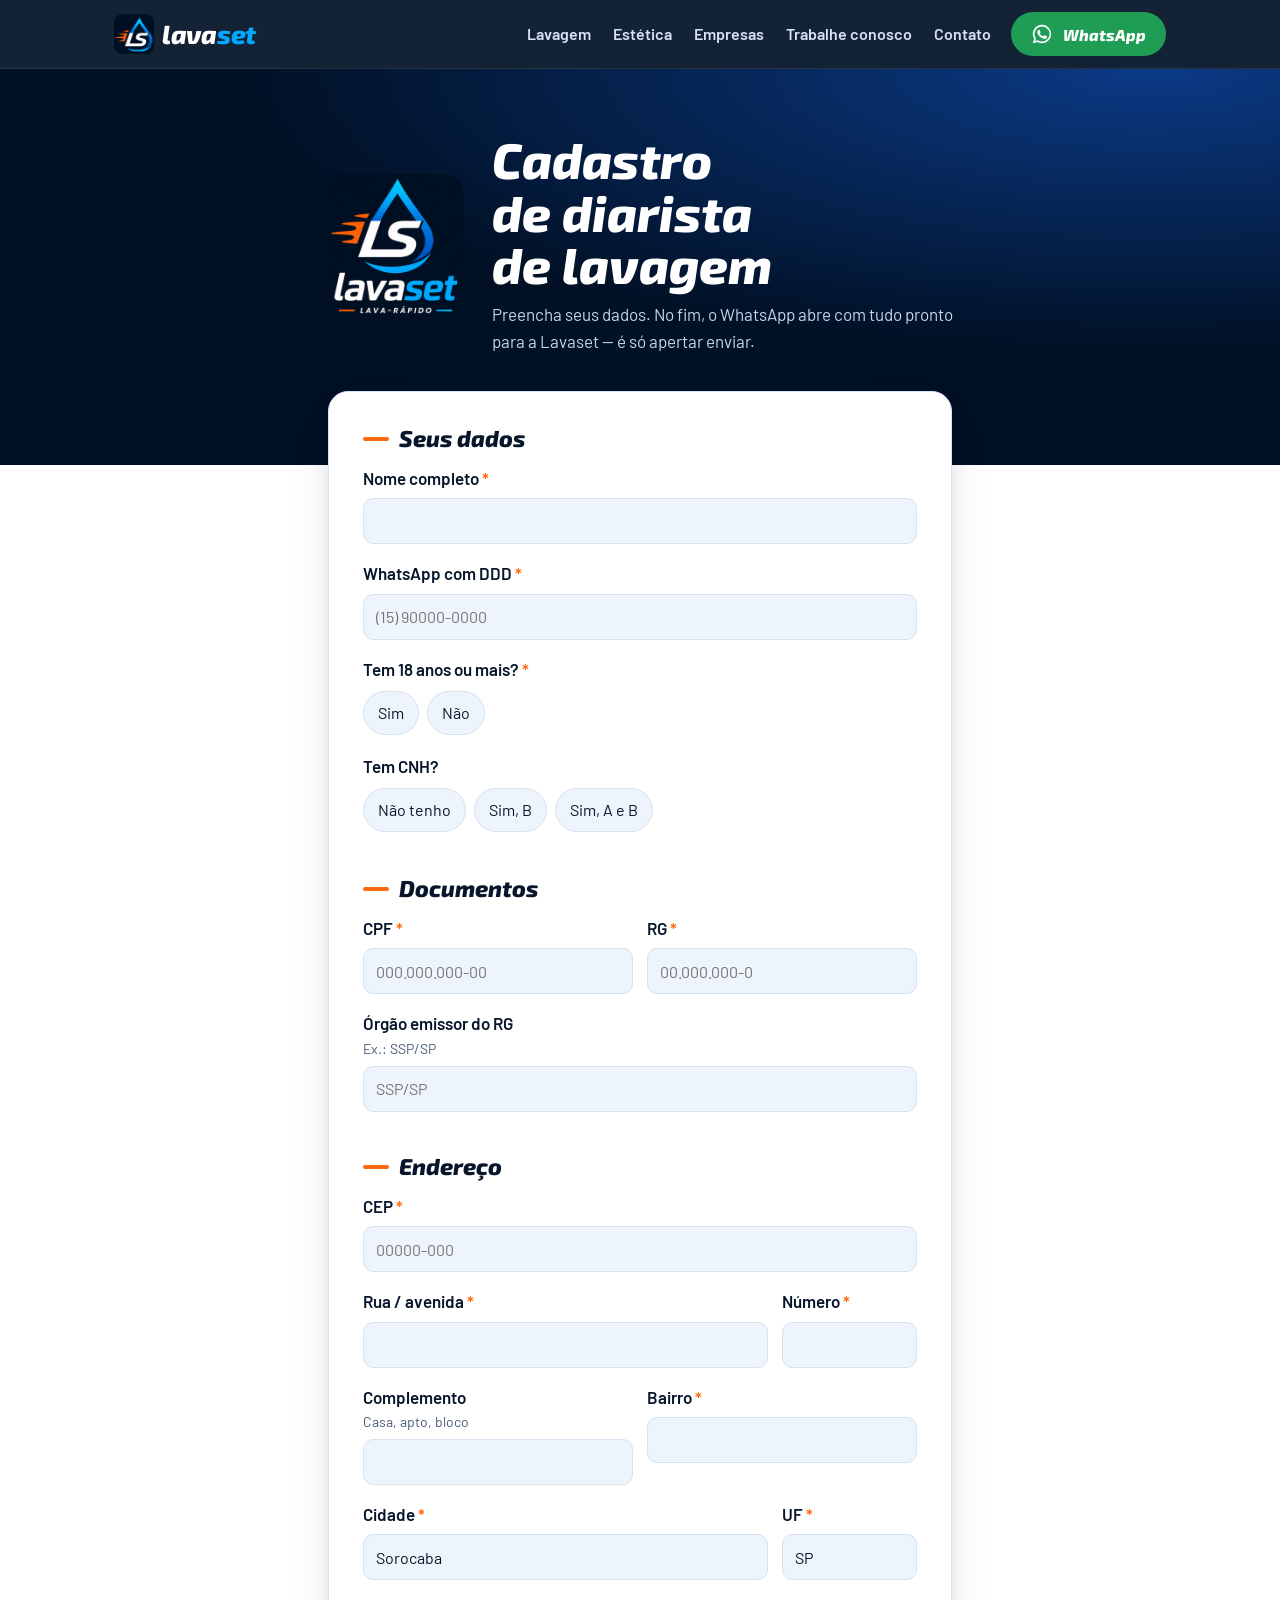
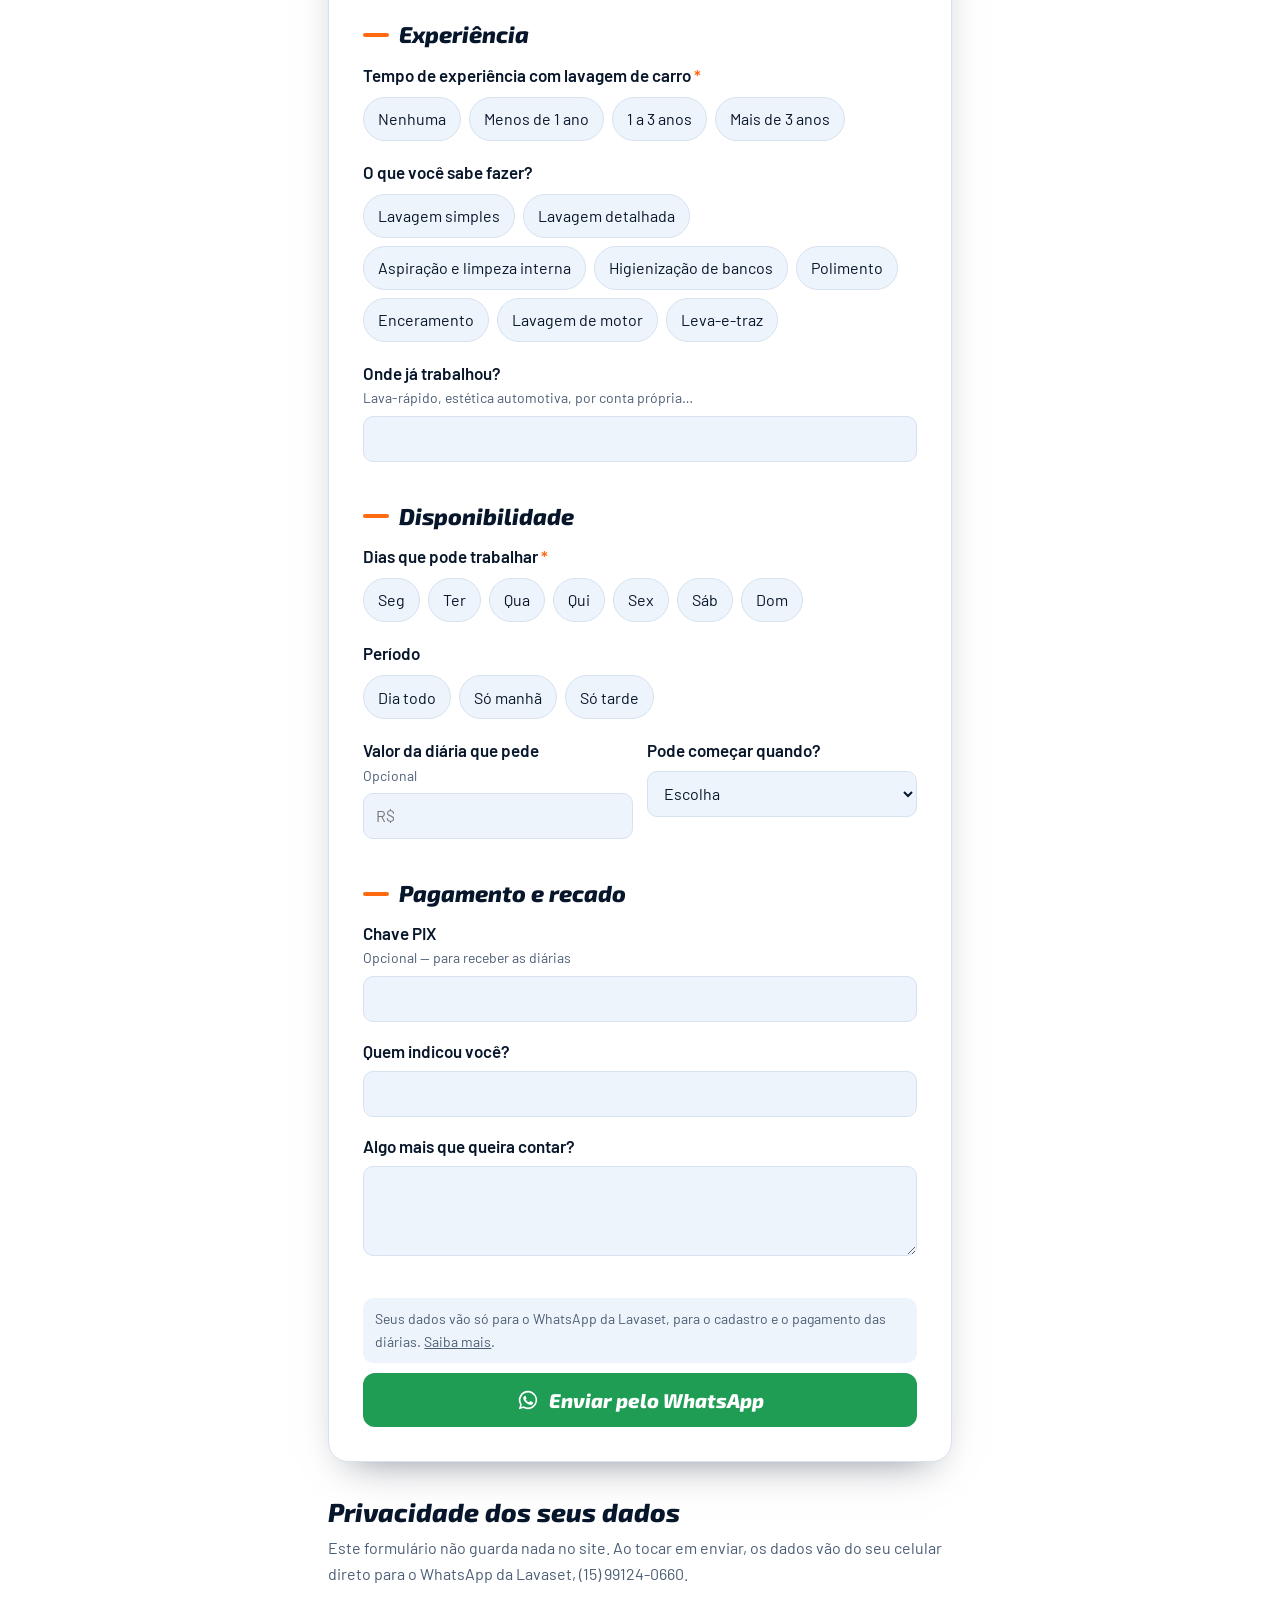
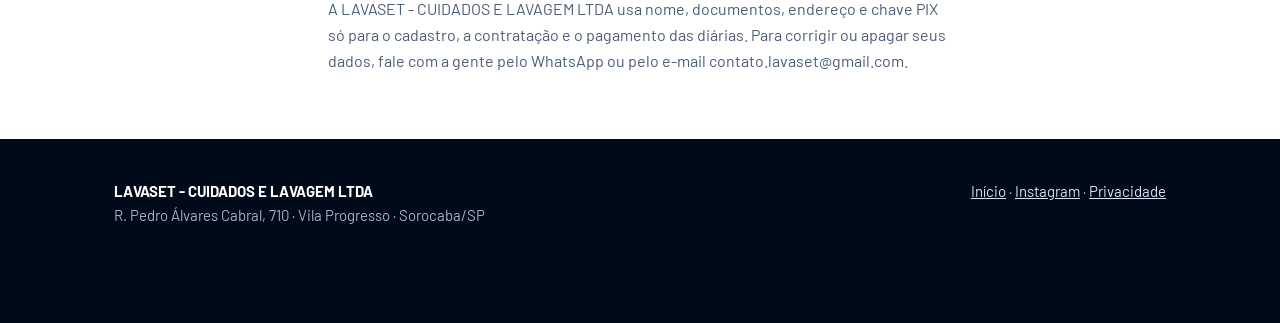
==== trabalhe-conosco/index.html @ a64c0fd3 "Site da Lavaset: home com lavagem e estética, trabalhe conosco com cadastro de diarista Co-Authored-" ====
<!DOCTYPE html>
<html lang="pt-BR">
<head>
<meta charset="utf-8">
<meta name="viewport" content="width=device-width, initial-scale=1">
<title>Trabalhe conosco | Lavaset Lava-Rápido Sorocaba</title>
<meta name="description" content="Cadastro de diarista de lavagem da Lavaset, lava-rápido na Vila Progresso, Sorocaba. Preencha e envie pelo WhatsApp.">
<link rel="canonical" href="https://lavaset.com.br/trabalhe-conosco/">
<meta property="og:title" content="Trabalhe na Lavaset — cadastro de diarista">
<meta property="og:description" content="Vagas de diarista de lavagem em Sorocaba. Preencha o cadastro e envie pelo WhatsApp.">
<meta property="og:image" content="https://lavaset.com.br/img/og.jpg">
<meta name="theme-color" content="#011024">
<link rel="icon" href="../img/favicon.png" type="image/png">
<link rel="apple-touch-icon" href="../img/icone.png">
<link rel="preconnect" href="https://fonts.googleapis.com">
<link rel="preconnect" href="https://fonts.gstatic.com" crossorigin>
<link href="https://fonts.googleapis.com/css2?family=Exo+2:ital,wght@1,700;1,800&family=Barlow:wght@400;500;600;700&display=swap" rel="stylesheet">
<link rel="stylesheet" href="../css/site.css">
<style>
.jobhero{background:radial-gradient(120% 120% at 90% 0%,#0b3a86 0%,var(--night) 60%);color:#fff;padding:clamp(36px,6vw,64px) 0 110px}
.jobhero .wrap{display:grid;grid-template-columns:140px minmax(0,1fr);gap:28px;align-items:center;max-width:760px}
.jobhero img{width:140px;height:140px;border-radius:20px}
.jobhero h1{font-size:clamp(34px,5.4vw,50px);margin-bottom:10px}
.jobhero p{margin:0;color:#c3d4ec;max-width:520px}
@media(max-width:560px){.jobhero .wrap{grid-template-columns:minmax(0,1fr);text-align:center;justify-items:center;gap:12px}.jobhero img{width:112px;height:112px}}
main.job{max-width:700px;margin:-74px auto 0;padding:0 max(3vw,12px) 56px;position:relative}
form{background:#fff;border:1px solid var(--line);border-radius:20px;padding:clamp(18px,4vw,34px);box-shadow:0 18px 40px -22px rgba(1,16,36,.55)}
fieldset{border:0;margin:0 0 26px;padding:0}
legend{font:800 italic 23px/1.1 "Exo 2",sans-serif;margin-bottom:14px;padding:0;display:flex;align-items:center;gap:10px}
legend::before{content:"";width:26px;height:4px;border-radius:2px;background:var(--orange)}
label.f{display:block;margin-bottom:16px;font-weight:600}
label.f span.h{display:block;font-weight:400;font-size:14px;color:var(--mute)}
.req{color:var(--orange);white-space:nowrap}
input[type=text],input[type=tel],select,textarea{display:block;width:100%;margin-top:6px;font:16px Barlow,sans-serif;color:var(--ink);background:var(--soft);border:1.5px solid var(--line);border-radius:10px;padding:11px 12px;min-height:46px}
textarea{min-height:90px;resize:vertical}
.q{font-weight:600;margin:0 0 8px}
.chips{display:flex;flex-wrap:wrap;gap:8px;margin-bottom:18px}
.chip{position:relative}
.chip input{position:absolute;opacity:0;inset:0;margin:0}
.chip span{display:flex;align-items:center;min-height:44px;padding:8px 14px;border:1.5px solid var(--line);border-radius:999px;background:var(--soft);cursor:pointer;user-select:none;font-size:16px}
.chip input:checked+span{background:linear-gradient(135deg,var(--blue),var(--blue2));border-color:var(--blue2);color:#fff}
.chip input:focus-visible+span{outline:3px solid var(--blue);outline-offset:2px}
.two{display:grid;grid-template-columns:minmax(0,1fr) minmax(0,1fr);gap:0 14px}
.addr,.city{display:grid;grid-template-columns:minmax(0,3fr) minmax(0,1fr);gap:0 14px}
@media(max-width:520px){.two{grid-template-columns:minmax(0,1fr)}}
.bad{border-color:#b42318!important}
.msg{color:#b42318;font-size:15px;margin:-6px 0 14px}
.note{font-size:14px;color:var(--mute);background:var(--soft);border-radius:10px;padding:10px 12px;margin:0 0 16px}
form button,form .btn2{display:flex;align-items:center;justify-content:center;gap:10px;width:100%;min-height:54px;border:0;border-radius:12px;font:800 italic 20px "Exo 2",sans-serif;cursor:pointer;text-decoration:none}
#go,#open{background:var(--wa);color:#fff}
#go:hover,#open:hover{filter:brightness(1.07)}
#done{display:none;margin-top:20px;border-top:1px dashed var(--line);padding-top:20px}
#done.on{display:block}
#done h2{font-size:24px;margin:0 0 6px}
#done p{margin:0 0 14px;color:var(--mute)}
#open{margin-bottom:10px}
#copy{background:transparent;color:var(--ink);border:1.5px solid var(--line)!important;font-size:18px}
pre{white-space:pre-wrap;background:var(--soft);border:1px solid var(--line);border-radius:10px;padding:12px;font:14px/1.5 Barlow,sans-serif;margin:14px 0 0;max-height:280px;overflow:auto}
#privacidade{margin-top:36px;font-size:16px;color:var(--mute)}
#privacidade h2{font-size:26px;color:var(--ink);margin-bottom:10px}
#privacidade p{margin:0 0 10px}
</style>
</head>
<body>
<svg width="0" height="0" style="position:absolute" aria-hidden="true">
  <symbol id="wa" viewBox="0 0 24 24"><path fill="currentColor" d="M12 2a10 10 0 0 0-8.6 15.1L2 22l5-1.3A10 10 0 1 0 12 2Zm0 18.2a8.2 8.2 0 0 1-4.2-1.2l-.3-.2-3 .8.8-2.9-.2-.3A8.2 8.2 0 1 1 12 20.2Zm4.5-6.1c-.2-.1-1.5-.7-1.7-.8s-.4-.1-.6.1-.7.8-.8 1-.3.2-.5.1a6.7 6.7 0 0 1-3.3-2.9c-.3-.4.2-.4.7-1.3a.5.5 0 0 0 0-.5l-.8-1.9c-.2-.5-.4-.4-.6-.4h-.5a1 1 0 0 0-.7.3 3 3 0 0 0-.9 2.2 5.2 5.2 0 0 0 1.1 2.7 11.8 11.8 0 0 0 4.5 4c1.7.7 2.3.8 3.2.6a2.7 2.7 0 0 0 1.8-1.2 2.2 2.2 0 0 0 .1-1.3c0-.1-.2-.2-.4-.3Z"/></symbol>
</svg>
<nav class="nav" aria-label="Principal">
  <div class="wrap">
    <a class="brand" href="../" aria-label="Lavaset, início"><img src="../img/icone.png" alt="" width="40" height="40"><b>lava<span>set</span></b></a>
    <div class="menu">
      <a href="../#lavagem">Lavagem</a>
      <a href="../#estetica">Estética</a>
      <a href="../#empresas">Empresas</a>
      <a href="./">Trabalhe conosco</a>
      <a href="../#contato">Contato</a>
    </div>
    <a class="btn btn-wa" href="https://wa.me/5515991240660" target="_blank" rel="noopener"><svg><use href="#wa"/></svg><span>WhatsApp</span></a>
  </div>
</nav>
<header class="jobhero">
  <div class="wrap">
    <img src="../img/logo.png" alt="Lavaset Lava-Rápido" width="140" height="140">
    <div>
      <h1>Cadastro de diarista de lavagem</h1>
      <p>Preencha seus dados. No fim, o WhatsApp abre com tudo pronto para a Lavaset — é só apertar enviar.</p>
    </div>
  </div>
</header>
<main class="job">
<form id="f" novalidate>
  <fieldset>
    <legend>Seus dados</legend>
    <label class="f">Nome completo <span class="req">*</span>
      <input type="text" id="nome" autocomplete="name"></label>
    <label class="f">WhatsApp com DDD <span class="req">*</span>
      <input type="tel" id="fone" inputmode="tel" autocomplete="tel" placeholder="(15) 90000-0000"></label>
    <p class="q">Tem 18 anos ou mais? <span class="req">*</span></p>
    <div class="chips">
      <label class="chip"><input type="radio" name="maior" value="Sim"><span>Sim</span></label>
      <label class="chip"><input type="radio" name="maior" value="Não"><span>Não</span></label>
    </div>
    <p class="q">Tem CNH?</p>
    <div class="chips">
      <label class="chip"><input type="radio" name="cnh" value="Não tenho"><span>Não tenho</span></label>
      <label class="chip"><input type="radio" name="cnh" value="Sim, categoria B"><span>Sim, B</span></label>
      <label class="chip"><input type="radio" name="cnh" value="Sim, A e B"><span>Sim, A e B</span></label>
    </div>
  </fieldset>

  <fieldset>
    <legend>Documentos</legend>
    <div class="two">
      <label class="f">CPF <span class="req">*</span>
        <input type="text" id="cpf" inputmode="numeric" placeholder="000.000.000-00" autocomplete="off"></label>
      <label class="f">RG <span class="req">*</span>
        <input type="text" id="rg" placeholder="00.000.000-0" autocomplete="off"></label>
    </div>
    <label class="f">Órgão emissor do RG <span class="h">Ex.: SSP/SP</span>
      <input type="text" id="org" placeholder="SSP/SP"></label>
  </fieldset>

  <fieldset>
    <legend>Endereço</legend>
    <label class="f">CEP <span class="req">*</span>
      <input type="text" id="cep" inputmode="numeric" placeholder="00000-000" autocomplete="postal-code"></label>
    <div class="addr">
      <label class="f">Rua / avenida <span class="req">*</span>
        <input type="text" id="rua" autocomplete="address-line1"></label>
      <label class="f">Número <span class="req">*</span>
        <input type="text" id="num" inputmode="numeric"></label>
    </div>
    <div class="two">
      <label class="f">Complemento <span class="h">Casa, apto, bloco</span>
        <input type="text" id="comp" autocomplete="address-line2"></label>
      <label class="f">Bairro <span class="req">*</span>
        <input type="text" id="bairro"></label>
    </div>
    <div class="city">
      <label class="f">Cidade <span class="req">*</span>
        <input type="text" id="cidade" value="Sorocaba" autocomplete="address-level2"></label>
      <label class="f">UF <span class="req">*</span>
        <input type="text" id="uf" value="SP" maxlength="2" autocomplete="address-level1"></label>
    </div>
  </fieldset>

  <fieldset>
    <legend>Experiência</legend>
    <p class="q">Tempo de experiência com lavagem de carro <span class="req">*</span></p>
    <div class="chips">
      <label class="chip"><input type="radio" name="exp" value="Nenhuma, quero aprender"><span>Nenhuma</span></label>
      <label class="chip"><input type="radio" name="exp" value="Menos de 1 ano"><span>Menos de 1 ano</span></label>
      <label class="chip"><input type="radio" name="exp" value="1 a 3 anos"><span>1 a 3 anos</span></label>
      <label class="chip"><input type="radio" name="exp" value="Mais de 3 anos"><span>Mais de 3 anos</span></label>
    </div>
    <p class="q">O que você sabe fazer?</p>
    <div class="chips" id="serv"></div>
    <label class="f">Onde já trabalhou? <span class="h">Lava-rápido, estética automotiva, por conta própria…</span>
      <input type="text" id="onde"></label>
  </fieldset>

  <fieldset>
    <legend>Disponibilidade</legend>
    <p class="q">Dias que pode trabalhar <span class="req">*</span></p>
    <div class="chips" id="dias"></div>
    <p class="q">Período</p>
    <div class="chips">
      <label class="chip"><input type="radio" name="turno" value="Dia todo (8h às 18h)"><span>Dia todo</span></label>
      <label class="chip"><input type="radio" name="turno" value="Só manhã"><span>Só manhã</span></label>
      <label class="chip"><input type="radio" name="turno" value="Só tarde"><span>Só tarde</span></label>
    </div>
    <div class="two">
      <label class="f">Valor da diária que pede <span class="h">Opcional</span>
        <input type="text" id="diaria" inputmode="decimal" placeholder="R$"></label>
      <label class="f">Pode começar quando?
        <select id="inicio"><option value="">Escolha</option><option>Imediato</option><option>Na próxima semana</option><option>Em 15 dias ou mais</option></select></label>
    </div>
  </fieldset>

  <fieldset>
    <legend>Pagamento e recado</legend>
    <label class="f">Chave PIX <span class="h">Opcional — para receber as diárias</span>
      <input type="text" id="pix" autocomplete="off"></label>
    <label class="f">Quem indicou você?
      <input type="text" id="indic"></label>
    <label class="f">Algo mais que queira contar?
      <textarea id="obs"></textarea></label>
  </fieldset>

  <p class="note">Seus dados vão só para o WhatsApp da Lavaset, para o cadastro e o pagamento das diárias. <a href="#privacidade">Saiba mais</a>.</p>
  <p class="msg" id="erro" role="alert"></p>
  <button type="submit" id="go">
    <svg width="22" height="22" viewBox="0 0 24 24" aria-hidden="true"><path fill="currentColor" d="M12 2a10 10 0 0 0-8.6 15.1L2 22l5-1.3A10 10 0 1 0 12 2Zm0 18.2a8.2 8.2 0 0 1-4.2-1.2l-.3-.2-3 .8.8-2.9-.2-.3A8.2 8.2 0 1 1 12 20.2Zm4.5-6.1c-.2-.1-1.5-.7-1.7-.8s-.4-.1-.6.1-.7.8-.8 1-.3.2-.5.1a6.7 6.7 0 0 1-3.3-2.9c-.3-.4.2-.4.7-1.300a.5.5 0 0 0 0-.5l-.8-1.9c-.2-.5-.4-.4-.6-.4h-.5a1 1 0 0 0-.7.3 3 3 0 0 0-.9 2.2 5.2 5.2 0 0 0 1.1 2.7 11.800 11.800 0 0 0 4.5 4c1.700.7 2.300.8 3.200.6a2.700 2.700 0 0 0 1.800-1.200 2.200 2.200 0 0 0 .1-1.300c0-.1-.2-.2-.4-.3Z"/></svg>
    Enviar pelo WhatsApp
  </button>

  <div id="done" aria-live="polite">
    <h2>Quase lá!</h2>
    <p>Toque no botão abaixo. O WhatsApp abre com a mensagem pronta para a Lavaset — confira e aperte enviar.</p>
    <a class="btn2" id="open" href="#" target="_blank" rel="noopener">Abrir WhatsApp</a>
    <button type="button" id="copy">Copiar mensagem</button>
    <pre id="prev"></pre>
  </div>
</form>

<section id="privacidade">
  <h2>Privacidade dos seus dados</h2>
  <p>Este formulário não guarda nada no site. Ao tocar em enviar, os dados vão do seu celular direto para o WhatsApp da Lavaset, (15) 99124-0660.</p>
  <p>A LAVASET - CUIDADOS E LAVAGEM LTDA usa nome, documentos, endereço e chave PIX só para o cadastro, a contratação e o pagamento das diárias. Para corrigir ou apagar seus dados, fale com a gente pelo WhatsApp ou pelo e-mail contato.lavaset@gmail.com.</p>
</section>
</main>
<footer>
  <div class="wrap">
    <div><strong>LAVASET - CUIDADOS E LAVAGEM LTDA</strong><br>R. Pedro Álvares Cabral, 710 · Vila Progresso · Sorocaba/SP</div>
    <div><a href="../">Início</a> · <a href="https://www.instagram.com/lavaset.sorocaba/">Instagram</a> · <a href="#privacidade">Privacidade</a></div>
  </div>
</footer>
<script>
{
const DESTINO = '5515991240660';
const SERV = ['Lavagem simples','Lavagem detalhada','Aspiração e limpeza interna','Higienização de bancos','Polimento','Enceramento','Lavagem de motor','Leva-e-traz'];
const DIAS = ['Seg','Ter','Qua','Qui','Sex','Sáb','Dom'];
const $ = id => document.getElementById(id);
const chip = (name, v) => `<label class="chip"><input type="checkbox" name="${name}" value="${v}"><span>${v}</span></label>`;
$('serv').innerHTML = SERV.map(s => chip('serv', s)).join('');
$('dias').innerHTML = DIAS.map(d => chip('dias', d)).join('');

const f = $('f');
const radio = n => (f.querySelector(`input[name="${n}"]:checked`) || {}).value || '';
const checks = n => [...f.querySelectorAll(`input[name="${n}"]:checked`)].map(i => i.value);
const val = id => $(id).value.trim();
const dig = s => s.replace(/\D/g,'');

/* máscaras */
const mask = (id, fn) => $(id).addEventListener('input', e => { e.target.value = fn(dig(e.target.value)) });
mask('fone', d => { d = d.slice(0,11);
  if (d.length > 6) return `(${d.slice(0,2)}) ${d.slice(2, d.length-4)}-${d.slice(-4)}`;
  if (d.length > 2) return `(${d.slice(0,2)}) ${d.slice(2)}`; return d; });
mask('cpf', d => { d = d.slice(0,11);
  return d.replace(/^(\d{3})(\d)/,'$1.$2').replace(/^(\d{3})\.(\d{3})(\d)/,'$1.$2.$3').replace(/\.(\d{3})(\d{1,2})$/,'.$1-$2'); });
mask('cep', d => { d = d.slice(0,8); return d.length > 5 ? `${d.slice(0,5)}-${d.slice(5)}` : d; });
$('uf').addEventListener('input', e => { e.target.value = e.target.value.toUpperCase().replace(/[^A-Z]/g,'') });

function cpfOk(c){
  c = dig(c); if (c.length !== 11 || /^(\d)\1+$/.test(c)) return false;
  for (let t = 9; t < 11; t++){
    let s = 0; for (let i = 0; i < t; i++) s += +c[i] * (t + 1 - i);
    if (((s * 10) % 11) % 10 !== +c[t]) return false;
  }
  return true;
}

/* rascunho no aparelho de quem preenche (sem CPF, RG e PIX) */
const KEY = 'lavaset-cadastro';
const ids = ['nome','fone','cep','rua','num','comp','bairro','cidade','uf','onde','diaria','inicio','indic','obs'];
function save(){
  try{
    const d = {}; ids.forEach(i => d[i] = $(i).value);
    f.querySelectorAll('input[type=radio],input[type=checkbox]').forEach(i => { if (i.checked) (d['_'+i.name] ||= []).push(i.value) });
    localStorage.setItem(KEY, JSON.stringify(d));
  }catch(e){}
}
try{
  const d = JSON.parse(localStorage.getItem(KEY) || 'null');
  if (d){
    ids.forEach(i => { if (d[i]) $(i).value = d[i] });
    f.querySelectorAll('input[type=radio],input[type=checkbox]').forEach(i => { if ((d['_'+i.name]||[]).includes(i.value)) i.checked = true });
  }
}catch(e){}
f.addEventListener('input', save); f.addEventListener('change', save);

function montar(){
  const L = ['*CADASTRO DE DIARISTA — LAVASET*',''];
  L.push(`*Nome:* ${val('nome')}`, `*WhatsApp:* ${val('fone')}`, `*18 anos ou mais:* ${radio('maior')}`);
  if (radio('cnh')) L.push(`*CNH:* ${radio('cnh')}`);
  L.push('', `*CPF:* ${val('cpf')}`, `*RG:* ${val('rg')}${val('org') ? ' — ' + val('org').toUpperCase() : ''}`);
  L.push('', '*Endereço:*', `${val('rua')}, ${val('num')}${val('comp') ? ' — ' + val('comp') : ''}`,
    `${val('bairro')} — ${val('cidade')}/${val('uf')}`, `CEP ${val('cep')}`);
  L.push('', `*Experiência:* ${radio('exp')}`);
  if (checks('serv').length) L.push(`*Sabe fazer:* ${checks('serv').join(', ')}`);
  if (val('onde')) L.push(`*Onde já trabalhou:* ${val('onde')}`);
  L.push('', `*Dias:* ${checks('dias').join(', ')}`);
  if (radio('turno')) L.push(`*Período:* ${radio('turno')}`);
  if (val('diaria')) L.push(`*Diária pedida:* R$ ${val('diaria').replace(/^R\$\s*/i,'')}`);
  if (val('inicio')) L.push(`*Início:* ${val('inicio')}`);
  if (val('pix')) L.push(`*Chave PIX:* ${val('pix')}`);
  if (val('indic')) L.push(`*Indicação:* ${val('indic')}`);
  if (val('obs')) L.push('', `*Observações:* ${val('obs')}`);
  return L.join('\n');
}

function validar(){
  const falta = [], mark = (id, n) => { falta.push(n); $(id).classList.add('bad') };
  f.querySelectorAll('.bad').forEach(e => e.classList.remove('bad'));
  if (!val('nome')) mark('nome','nome');
  if (dig(val('fone')).length < 10) mark('fone','WhatsApp com DDD');
  if (!radio('maior')) falta.push('idade');
  if (!val('cpf')) mark('cpf','CPF'); else if (!cpfOk(val('cpf'))) mark('cpf','CPF válido (confira os números)');
  if (dig(val('rg')).length < 5) mark('rg','RG');
  if (dig(val('cep')).length !== 8) mark('cep','CEP');
  [['rua','rua'],['num','número'],['bairro','bairro'],['cidade','cidade']].forEach(([id,n]) => { if (!val(id)) mark(id,n) });
  if (val('uf').length !== 2) mark('uf','UF');
  if (!radio('exp')) falta.push('experiência');
  if (!checks('dias').length) falta.push('dias disponíveis');
  return falta;
}

f.addEventListener('submit', e => {
  e.preventDefault();
  const falta = validar();
  if (falta.length){
    $('erro').textContent = 'Falta preencher: ' + falta.join(', ') + '.';
    $('done').classList.remove('on');
    const first = f.querySelector('.bad'); if (first) first.focus();
    return;
  }
  $('erro').textContent = '';
  const txt = montar();
  $('prev').textContent = txt;
  $('open').href = `https://wa.me/${DESTINO}?text=${encodeURIComponent(txt)}`;
  $('done').classList.add('on');
  $('open').scrollIntoView({behavior: matchMedia('(prefers-reduced-motion: reduce)').matches ? 'auto' : 'smooth', block:'center'});
});

$('copy').addEventListener('click', async () => {
  try{ await navigator.clipboard.writeText($('prev').textContent); $('copy').textContent = 'Copiado!' }
  catch(e){ $('copy').textContent = 'Não deu para copiar — selecione o texto abaixo' }
  setTimeout(() => $('copy').textContent = 'Copiar mensagem', 2500);
});
}
</script>
</body>
</html>
---- css/site.css ----
/* VOICE: lava-rápido premium — rápido no dia a dia, cuidadoso na estética
   IDEA: a fachada iluminada da Lavaset ao entardecer: azul-noite, gota azul, faixas laranja de velocidade
   PICTURE: a foto real da fachada, grande no topo, com o logo e as faixas da marca
   COLOUR and TYPE: azul-noite #011024, azul gota #00a8ff, azul profundo #0a5bd8, laranja #ff6a10; Exo 2 itálico + Barlow
   LAYOUT: topo escuro com foto, faixas de serviços claras e escuras alternadas, mapa e contato no fim */
:root{
  --night:#011024;--night2:#06204a;--blue:#00a8ff;--blue2:#0a5bd8;--orange:#ff6a10;--wa:#1f9d55;
  --bg:#ffffff;--soft:#eef4fb;--ink:#08162b;--mute:#4b5d75;--line:#d6e2f0;
  --r:16px;--max:1180px;
}
*{box-sizing:border-box;min-width:0}
html{scroll-behavior:smooth;scroll-padding-top:76px}
body{margin:0;background:var(--bg);color:var(--ink);font:17px/1.6 Barlow,system-ui,sans-serif;overflow-x:clip;-webkit-font-smoothing:antialiased}
img{max-width:100%;height:auto;display:block}
a{color:inherit}
h1,h2,h3{font-family:"Exo 2",sans-serif;font-style:italic;font-weight:800;line-height:1.05;margin:0;text-wrap:balance}
h2{font-size:clamp(30px,4.6vw,46px)}
h3{font-size:22px;line-height:1.15}
.wrap{max-width:var(--max);margin:0 auto;padding:0 max(5vw,18px)}
.band{padding:clamp(56px,8vw,104px) 0}
.dark{background:var(--night);color:#fff}
.soft{background:var(--soft)}
.kick{display:flex;align-items:center;gap:10px;font:700 italic 15px "Exo 2",sans-serif;color:var(--blue);margin:0 0 14px}
.kick::before{content:"";width:28px;height:4px;border-radius:2px;background:var(--orange)}
.lead{font-size:19px;color:var(--mute);max-width:620px;margin:16px 0 0}
.dark .lead{color:#c3d4ec}

/* botões */
.btn{display:inline-flex;align-items:center;justify-content:center;gap:10px;min-height:52px;padding:0 24px;border-radius:999px;font:800 italic 18px "Exo 2",sans-serif;text-decoration:none;border:2px solid transparent;transition:transform .15s,filter .15s}
.btn:hover{transform:translateY(-1px);filter:brightness(1.08)}
.btn svg{width:22px;height:22px;flex:none}
.btn-wa{background:var(--wa);color:#fff}
.btn-blue{background:linear-gradient(135deg,var(--blue),var(--blue2));color:#fff}
.btn-ghost{border-color:rgba(255,255,255,.35);color:#fff}
.btn-line{border-color:var(--line);color:var(--ink);background:#fff}
a:focus-visible,button:focus-visible,input:focus-visible,select:focus-visible,textarea:focus-visible{outline:3px solid var(--blue);outline-offset:3px}

/* topo fixo */
.nav{position:sticky;top:0;z-index:20;background:rgba(1,16,36,.92);backdrop-filter:blur(10px);-webkit-backdrop-filter:blur(10px);color:#fff;border-bottom:1px solid rgba(255,255,255,.08)}
.nav .wrap{display:flex;align-items:center;gap:20px;min-height:68px}
.brand{display:flex;align-items:center;gap:8px;text-decoration:none;flex:none}
.brand img{width:40px;height:40px;border-radius:8px}
.brand b{font:800 italic 26px/1 "Exo 2",sans-serif;letter-spacing:-.01em}
.brand b span{color:var(--blue)}
.menu{display:flex;gap:22px;margin-left:auto;font-weight:600;font-size:16px}
.menu a{text-decoration:none;color:#d6e3f5;padding:8px 0}
.menu a:hover{color:#fff}
.nav .btn{min-height:44px;padding:0 18px;font-size:16px}
@media(max-width:900px){.menu{display:none}.nav .btn{margin-left:auto}}
@media(max-width:380px){.nav .btn span{display:none}.nav .btn{padding:0 12px}}

/* rodapé */
footer{background:#000a18;color:#9fb3cc;font-size:15px;padding:40px 0 96px}
footer .wrap{display:flex;flex-wrap:wrap;gap:16px 40px;justify-content:space-between}
footer a{color:#d6e3f5}
footer strong{color:#fff}

/* WhatsApp flutuante */
.float{position:fixed;right:16px;bottom:16px;z-index:30;width:60px;height:60px;border-radius:50%;background:var(--wa);display:grid;place-items:center;box-shadow:0 10px 24px -6px rgba(0,0,0,.45)}
.float svg{width:32px;height:32px;color:#fff}
@media(prefers-reduced-motion:reduce){html{scroll-behavior:auto}.btn{transition:none}}
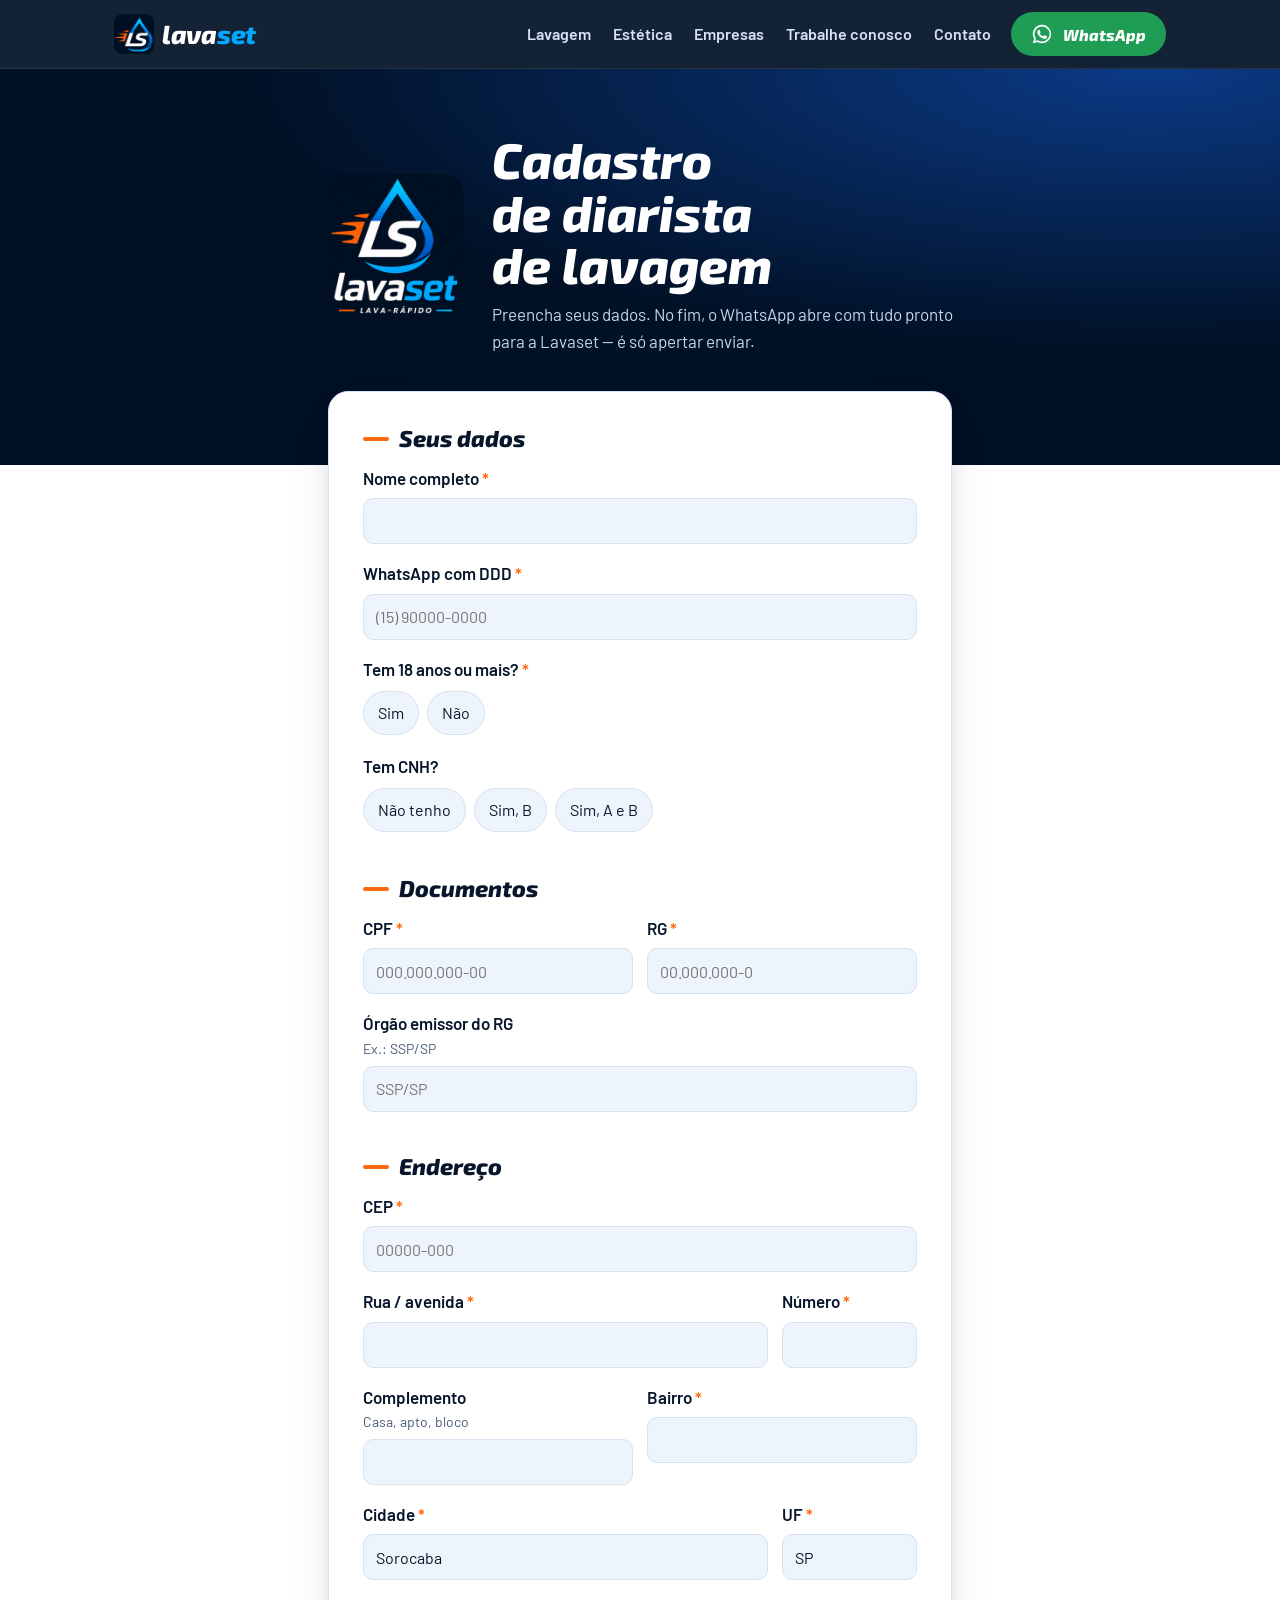
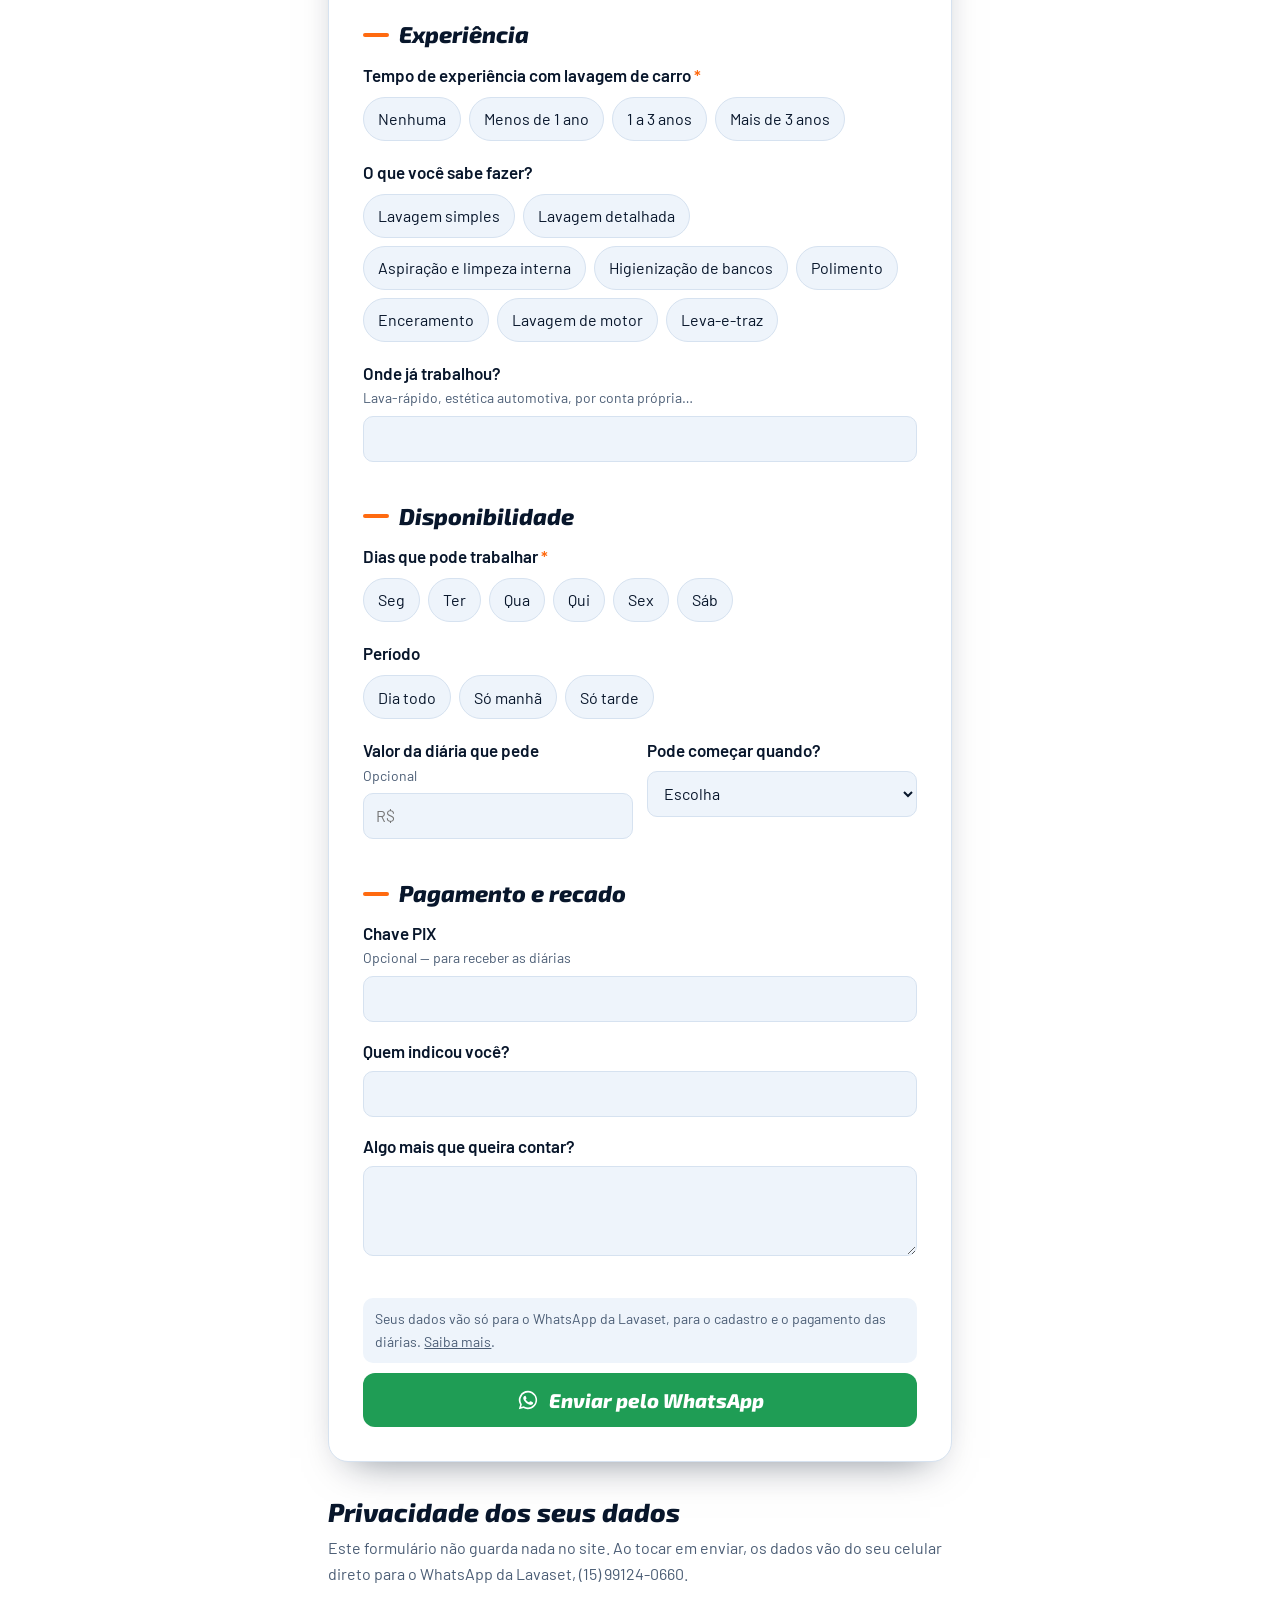
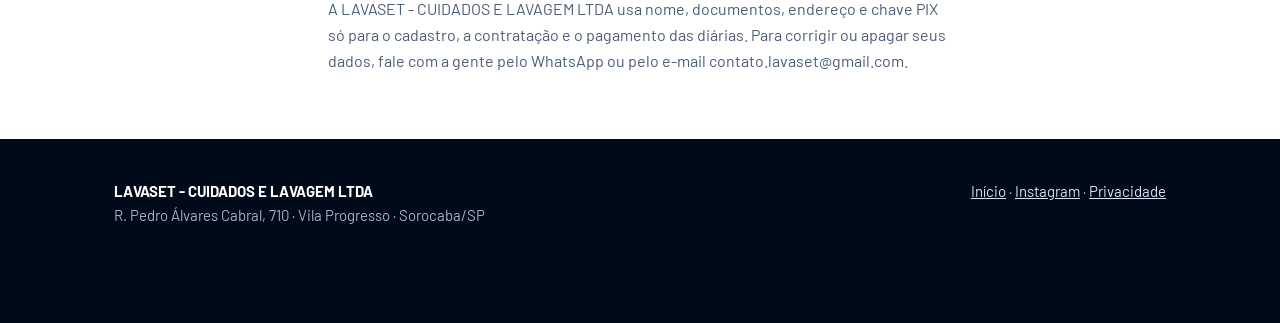
==== commit 6c41baac: "Novo topo com a fachada em tela cheia e horário de segunda a sábado, 8h às 18h Co-Authored-By: Claud" ====
--- a/trabalhe-conosco/index.html
+++ b/trabalhe-conosco/index.html
@@ -219,7 +219,7 @@
 {
 const DESTINO = '5515991240660';
 const SERV = ['Lavagem simples','Lavagem detalhada','Aspiração e limpeza interna','Higienização de bancos','Polimento','Enceramento','Lavagem de motor','Leva-e-traz'];
-const DIAS = ['Seg','Ter','Qua','Qui','Sex','Sáb','Dom'];
+const DIAS = ['Seg','Ter','Qua','Qui','Sex','Sáb'];
 const $ = id => document.getElementById(id);
 const chip = (name, v) => `<label class="chip"><input type="checkbox" name="${name}" value="${v}"><span>${v}</span></label>`;
 $('serv').innerHTML = SERV.map(s => chip('serv', s)).join('');
